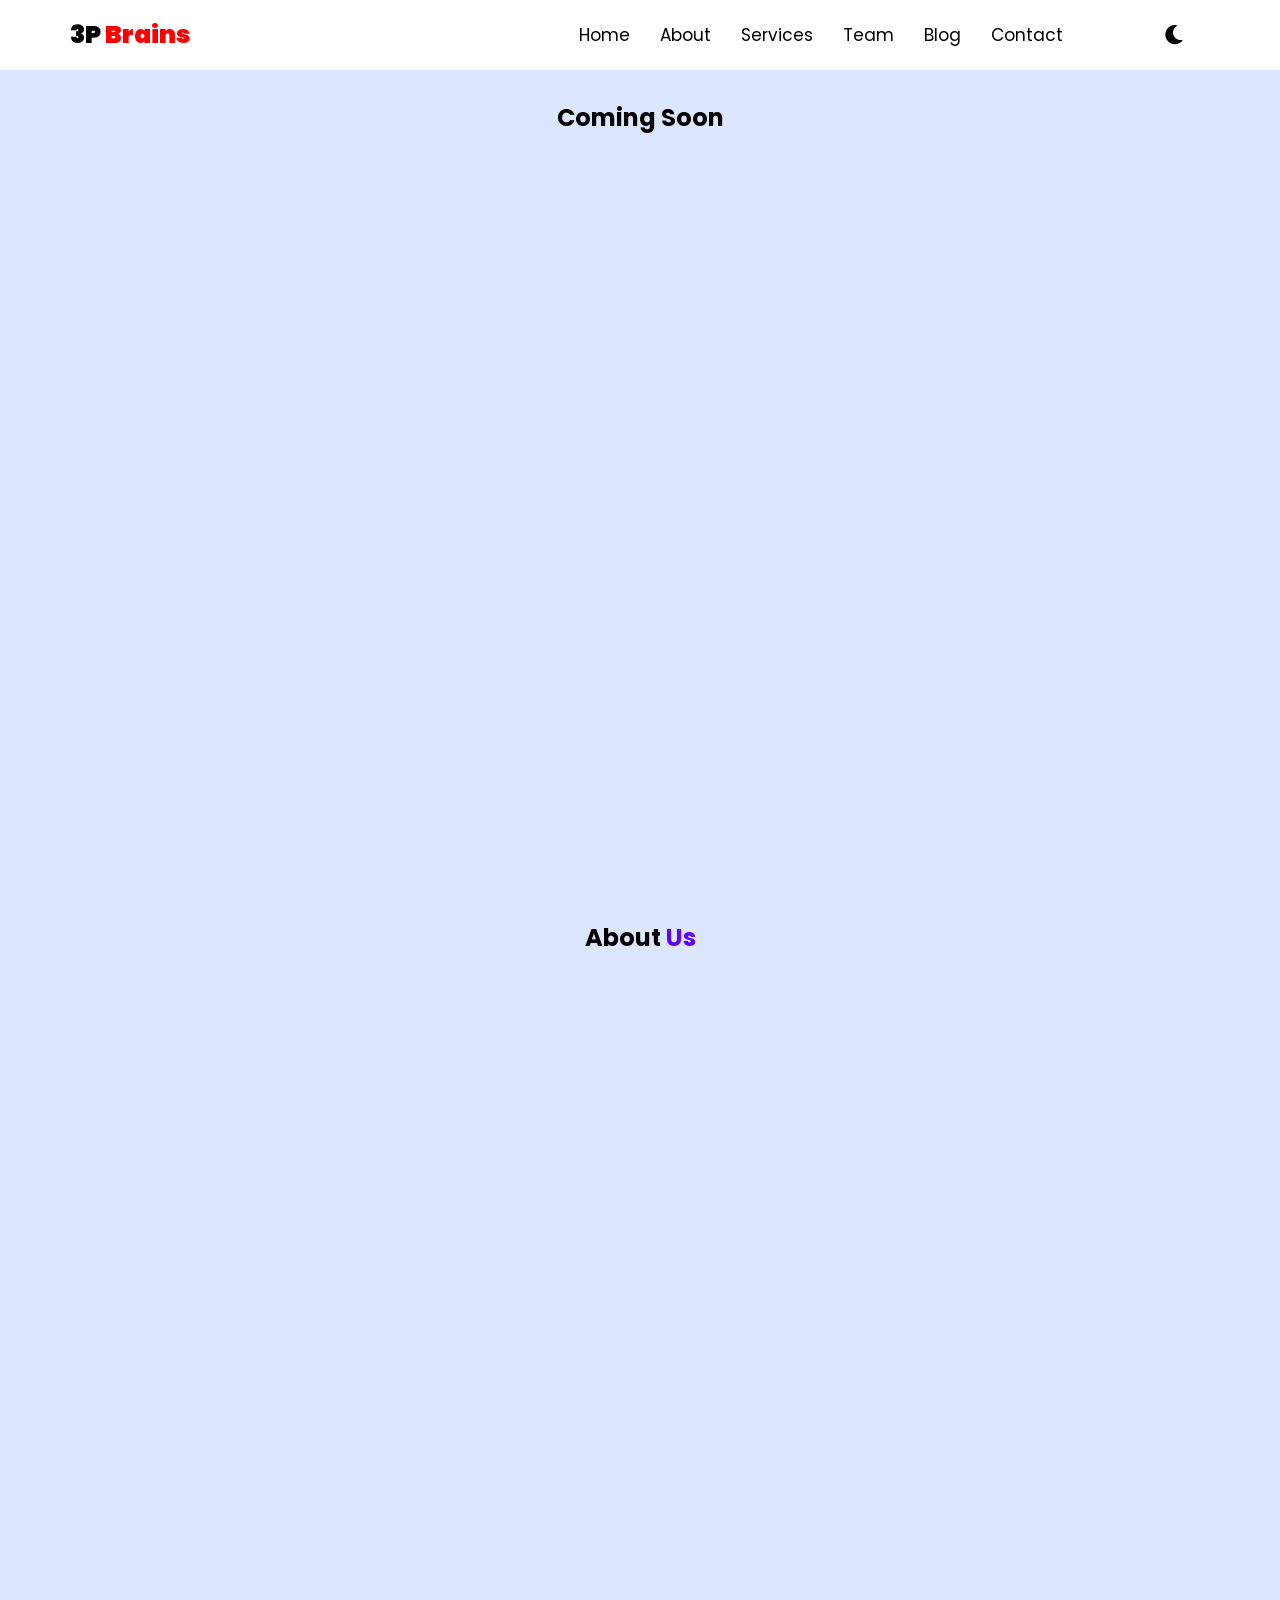
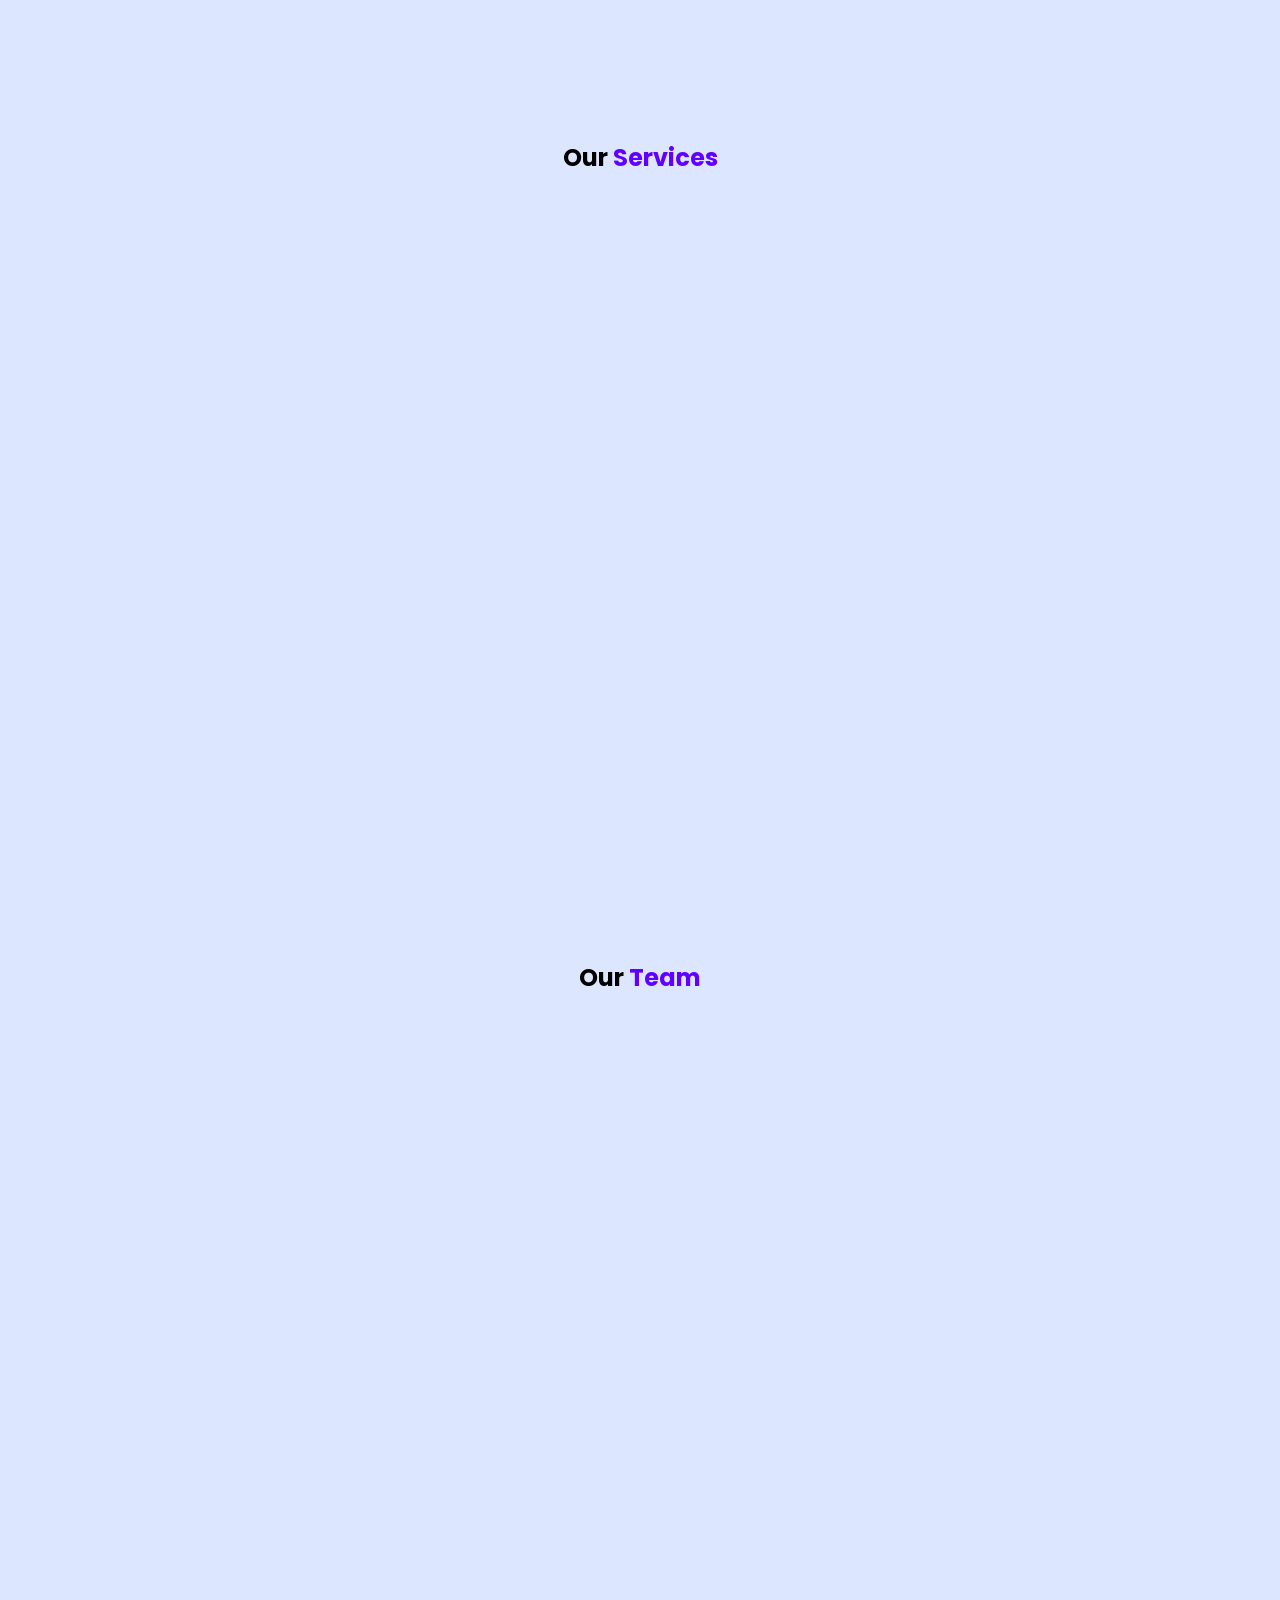
==== index.html @ d8439f2c "some changes" ====
<!DOCTYPE html>
<html lang="en">

<head>
    <meta charset="UTF-8">
    <meta http-equiv="X-UA-Compatible" content="IE=edge">
    <meta name="viewport" content="width=device-width, initial-scale=1.0">
    <link rel="stylesheet" href="css/style.css">
    <link rel="stylesheet" href="https://cdnjs.cloudflare.com/ajax/libs/font-awesome/6.0.0/css/all.min.css"
        integrity="sha512-9usAa10IRO0HhonpyAIVpjrylPvoDwiPUiKdWk5t3PyolY1cOd4DSE0Ga+ri4AuTroPR5aQvXU9xC6qOPnzFeg=="
        crossorigin="anonymous" referrerpolicy="no-referrer" />
    <link href='https://unpkg.com/boxicons@2.1.1/css/boxicons.min.css' rel='stylesheet'>


    <title>3P Brains | Healthcare Plateform</title>
</head>

<body>
    <nav>
        <div class="nav-bar">

            <i class='bx bx-menu sidebarOpen'></i>
            <a href="" class="logo navLogo">3P <span>Brains</span></a>
            <!-- <span class="logo navLogo"><a href="#">3P Brains</a></span> -->

            <div class="menu">
                <div class="logo-toggle">
                    <span class="logo"><a href="#">3P Brains</a></span>
                    <i class='bx bx-x siderbarClose'></i>
                </div>

                <ul class="nav-links">
                    <li><a href="#">Home</a></li>
                    <li><a href="#about">About</a></li>
                    <li><a href="#Services">Services</a></li>
                    <li><a href="#team">Team</a></li>
                    <li><a href="#">Blog</a></li>
                    <li><a href="#">Contact</a></li>
                </ul>
            </div>

            <div class="darkLight">
                <div class="dark-light">
                    <i class="fa-solid fa-moon"></i>
                    <i class="fa-solid fa-sun"></i>

                </div>

            </div>
        </div>
        </div>
    </nav>

    <div class="home">
        <section class="container">
            <h1>Coming Soon</h1>
    
        </section>
    </div>


    <div class="home" id="about">
        <section class="container">
            <h1>About <span>Us</span></h1>    
        </section>
    </div>

    <div class="home" id="Services">
        <section class="container">
            <h1>Our <span>Services</span></h1>
    
        </section>
    </div>

    <div class="home" id="team">
        <section class="container">
            <h1>Our <span>Team</span></h1>
    
        </section>
    </div>


    <script src="js/web.js"></script>

</body>

</html>
---- css/style.css ----
/* ===== Google Font Import - Poppins ===== */
@import url("https://fonts.googleapis.com/css2?family=Poppins:wght@300;400;500;600&display=swap");

* {
  margin: 0;
  padding: 0;
  box-sizing: border-box;
  font-family: "Poppins", sans-serif;
  transition: all 0.4s ease-in;
  scroll-behavior: smooth;
}

:root {
  --body-color: #dde6ff;
  --nav-color: #fff;
  --text-color: rgb(0, 0, 0);
  --hover-color: rgb(0, 4, 255);
  --span-color:rgb(98, 0, 255);

}

/* body {
  height: 100vh;
  background-color: var(--body-color);
} */

body.dark {
  --body-color: #18191a;
  --nav-color: #242526;
  --text-color: #fff;
  --hover-color: rgb(0, 255, 55);
  --span-color:rgb(0, 204, 255);
}

nav{
  position: fixed;
  top: 0;
  left: 0;
  height: 70px;
  width: 100%;
  background-color: var(--nav-color);
  z-index: 100;
}




/* ******************************************************************* */


nav .nav-bar{
  position: relative;
  height: 100%;
  max-width: 1200px;
  width: 100%;
  background-color: var(--nav-color);
  margin: 0 auto;
  padding: 0 30px;
  display: flex;
  align-items: center;
  justify-content: space-between;
}

nav .nav-bar .sidebarOpen{
  color: var(--text-color);
  font-size: 25px;
  padding: 5px;
  cursor: pointer;
  display: none;
}

nav .nav-bar a span{
  color: rgb(255, 0, 0);
}

nav .nav-bar a{
  font-size: 25px;
  font-weight: 900;
  color: var(--text-color);
  text-decoration: none;
}

.menu .logo-toggle{
  display: none;
}
.nav-bar i{
  margin-left: -20px;
}


.nav-bar .nav-links{
  display: flex;
  align-items: center;
  padding-left: 290px;
  
}

.nav-bar .nav-links li{
  margin: 0 5px;
  list-style: none;
  
}

.nav-links li a{
  position: relative;
  font-size: 17px;
  font-weight: 400;
  color: var(--text-color);
  text-decoration: none;
  /* padding: 10px; */
  margin: 10px;
}

.nav-links li a:hover {
  color: var(--hover-color);
  border-bottom: 2px solid var(--hover-color);
  padding-bottom: 3px ; 
  animation:  1s ease-in;

  
}
.nav-bar .logo a:hover{
  color: var(--hover-color);

}
.nav-bar .darkLight {
  display: flex;
  align-items: center;
}

.dark-light {
  height: 40px;
  width: 40px;
  display: flex;
  align-items: center;
  justify-content: center;
  margin: 0 5px;
  
}

.dark-light i {
  position: absolute;
  color: var(--text-color);
  font-size: 22px;
  cursor: pointer;
  transition: all 0.3s ease;
}

.dark-light i.fa-sun {
  opacity: 0;
  pointer-events: none;
}

.dark-light.active i.fa-sun {
  opacity: 1;
  pointer-events: auto;
}

.dark-light.active i.fa-moon {
  opacity: 0;
  pointer-events: none;
}

/* body starts */
.home{
  background-color: var(--body-color);
  padding-top: 100px;
}

.container{
  max-width: 1140px;
  width: 90%;
  margin: 0 auto;
  height: 80vh;
  color: var(--text-color);
  text-align: center;
}

.container span{
  color: var(--span-color);
}




















/******************************************* media queries *************************************/


@media (max-width: 1030px) {
  nav .nav-bar .sidebarOpen {
    display: block;
  }

  
.container1{
  width: 90%;
}

.menu .nav-links{
    margin-left: -30px;
}



  .menu {
    position: fixed;
    height: 100%;
    width: 280px;
    left: -110%;
    top: 0;
    padding: 20px;
    background-color: var(--nav-color);
    z-index: 100;
    transition: all 0.4s ease;
    color: var(--text-color);
  }

  nav.active .menu {
    left: -0%;
  }

  nav.active .nav-bar .navLogo a {
    opacity: 0;
    transition: all 0.3s ease;
  }

  .menu .logo-toggle {
    display: block;
    width: 100%;
    display: flex;
    align-items: center;
    justify-content: space-between;
  }

  .logo-toggle .siderbarClose {
    color: var(--search-textr);
    font-size: 24px;
    cursor: pointer;
   
  }

  .nav-bar .nav-links {
    flex-direction: column;
    padding-top: 30px;
  }

  .nav-links li a {
    display: block;
    margin-top: 20px;
  }

  .nav-bar .nav-links{
   
    padding-left: 0px;
    
  }
  .dark-light{
    margin-right: -30px;
  }
  
}
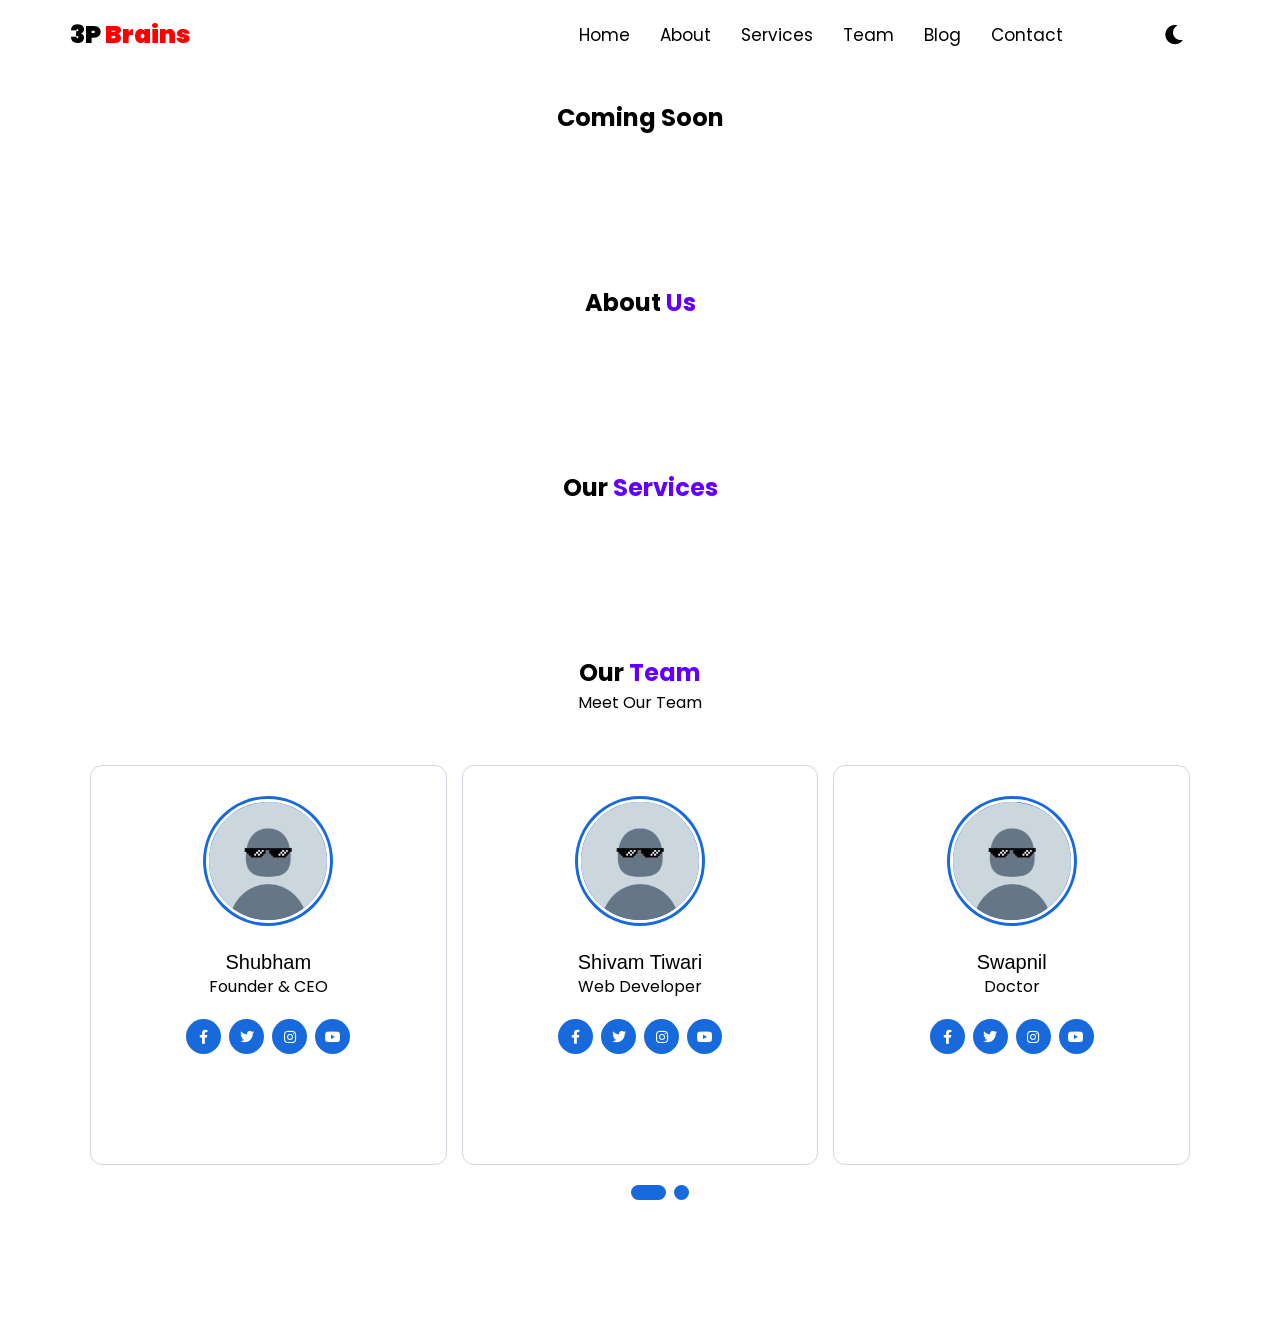
==== commit 4471138e: "adding team section adding team section" ====
--- a/index.html
+++ b/index.html
@@ -54,28 +54,145 @@
     <div class="home">
         <section class="container">
             <h1>Coming Soon</h1>
-    
+
         </section>
     </div>
 
 
     <div class="home" id="about">
         <section class="container">
-            <h1>About <span>Us</span></h1>    
+            <h1>About <span>Us</span></h1>
         </section>
     </div>
 
     <div class="home" id="Services">
         <section class="container">
             <h1>Our <span>Services</span></h1>
-    
+
         </section>
     </div>
 
     <div class="home" id="team">
         <section class="container">
             <h1>Our <span>Team</span></h1>
-    
+            <p>Meet Our Team</p>
+            <div class="container">
+                <input type="radio" name="dot" id="one">
+                <input type="radio" name="dot" id="two">
+                <div class="main-card">
+                    <div class="cards">
+                        <div class="card">
+                            <div class="content">
+                                <div class="img">
+                                    <img src="images/dp.jpg" alt="">
+                                </div>
+                                <div class="details">
+                                    <div class="name">Shubham</div>
+                                    <div class="job">Founder & CEO</div>
+                                </div>
+                                <div class="media-icons">
+                                    <a href="#"><i class="fab fa-facebook-f"></i></a>
+                                    <a href="#"><i class="fab fa-twitter"></i></a>
+                                    <a href="#"><i class="fab fa-instagram"></i></a>
+                                    <a href="#"><i class="fab fa-youtube"></i></a>
+                                </div>
+                            </div>
+                        </div>
+                        <div class="card">
+                            <div class="content">
+                                <div class="img">
+                                    <img src="images/dp.jpg" alt="">
+                                </div>
+                                <div class="details">
+                                    <div class="name">Shivam Tiwari</div>
+                                    <div class="job">Web Developer</div>
+                                </div>
+                                <div class="media-icons">
+                                    <a href="#"><i class="fab fa-facebook-f"></i></a>
+                                    <a href="#"><i class="fab fa-twitter"></i></a>
+                                    <a href="#"><i class="fab fa-instagram"></i></a>
+                                    <a href="#"><i class="fab fa-youtube"></i></a>
+                                </div>
+                            </div>
+                        </div>
+                        <div class="card">
+                            <div class="content">
+                                <div class="img">
+                                    <img src="images/dp.jpg" alt="">
+                                </div>
+                                <div class="details">
+                                    <div class="name">Swapnil</div>
+                                    <div class="job">Doctor</div>
+                                </div>
+                                <div class="media-icons">
+                                    <a href="#"><i class="fab fa-facebook-f"></i></a>
+                                    <a href="#"><i class="fab fa-twitter"></i></a>
+                                    <a href="#"><i class="fab fa-instagram"></i></a>
+                                    <a href="#"><i class="fab fa-youtube"></i></a>
+                                </div>
+                            </div>
+                        </div>
+                    </div>
+                    <div class="cards">
+                        <div class="card">
+                            <div class="content">
+                                <div class="img">
+                                    <img src="images/dp.jpg" alt="">
+                                </div>
+                                <div class="details">
+                                    <div class="name">4</div>
+                                    <div class="job">Your job</div>
+                                </div>
+                                <div class="media-icons">
+                                    <a href="#"><i class="fab fa-facebook-f"></i></a>
+                                    <a href="#"><i class="fab fa-twitter"></i></a>
+                                    <a href="#"><i class="fab fa-instagram"></i></a>
+                                    <a href="#"><i class="fab fa-youtube"></i></a>
+                                </div>
+                            </div>
+                        </div>
+                        <div class="card">
+                            <div class="content">
+                                <div class="img">
+                                    <img src="images/dp.jpg" alt="">
+                                </div>
+                                <div class="details">
+                                    <div class="name"> 5</div>
+                                    <div class="job">Your job</div>
+                                </div>
+                                <div class="media-icons">
+                                    <a href="#"><i class="fab fa-facebook-f"></i></a>
+                                    <a href="#"><i class="fab fa-twitter"></i></a>
+                                    <a href="#"><i class="fab fa-instagram"></i></a>
+                                    <a href="#"><i class="fab fa-youtube"></i></a>
+                                </div>
+                            </div>
+                        </div>
+                        <div class="card">
+                            <div class="content">
+                                <div class="img">
+                                    <img src="images/dp.jpg" alt="">
+                                </div>
+                                <div class="details">
+                                    <div class="name">6</div>
+                                    <div class="job">Your job</div>
+                                </div>
+                                <div class="media-icons">
+                                    <a href="#"><i class="fab fa-facebook-f"></i></a>
+                                    <a href="#"><i class="fab fa-twitter"></i></a>
+                                    <a href="#"><i class="fab fa-instagram"></i></a>
+                                    <a href="#"><i class="fab fa-youtube"></i></a>
+                                </div>
+                            </div>
+                        </div>
+                    </div>
+                </div>
+                <div class="button">
+                    <label for="one" class=" active one"></label>
+                    <label for="two" class="two"></label>
+                </div>
+            </div>
+
         </section>
     </div>
 
--- a/css/style.css
+++ b/css/style.css
@@ -6,7 +6,7 @@
   padding: 0;
   box-sizing: border-box;
   font-family: "Poppins", sans-serif;
-  transition: all 0.4s ease-in;
+  /* transition: all 0.1s ease-in; */
   scroll-behavior: smooth;
 }
 
@@ -14,8 +14,11 @@
   --body-color: #dde6ff;
   --nav-color: #fff;
   --text-color: rgb(0, 0, 0);
-  --hover-color: rgb(0, 4, 255);
+  --hover-color: rgb(24,106,220);
   --span-color:rgb(98, 0, 255);
+  --border-coloe:#D4D4E1;
+  --icon-bg:rgb(75, 75, 218);
+  --icon-color:#fff;
 
 }
 
@@ -30,6 +33,9 @@
   --text-color: #fff;
   --hover-color: rgb(0, 255, 55);
   --span-color:rgb(0, 204, 255);
+  --border-coloe:#fff;
+  --icon-color:rgb(0, 0, 0);
+
 }
 
 nav{
@@ -70,7 +76,7 @@
 }
 
 nav .nav-bar a span{
-  color: rgb(255, 0, 0);
+  color: red;
 }
 
 nav .nav-bar a{
@@ -115,7 +121,7 @@
   color: var(--hover-color);
   border-bottom: 2px solid var(--hover-color);
   padding-bottom: 3px ; 
-  animation:  1s ease-in;
+  /* animation:  1s ease-in; */
 
   
 }
@@ -163,23 +169,186 @@
 
 /* body starts */
 .home{
-  background-color: var(--body-color);
-  padding-top: 100px;
+  background-color: var(--nav-color);
+  padding-top: 50px;
 }
 
 .container{
   max-width: 1140px;
   width: 90%;
   margin: 0 auto;
-  height: 80vh;
+  height: auto;
   color: var(--text-color);
   text-align: center;
+  max-width: 1140px;
+  width: 100%;
+  overflow: hidden;
+  padding: 50px 0;
 }
 
 .container span{
   color: var(--span-color);
-}
-
+  margin-bottom: 30px;
+}
+
+/* ****************************************************************** */
+
+
+
+
+
+
+
+
+
+
+
+
+/* .container{
+  max-width: 1140px;
+  width: 100%;
+  overflow: hidden;
+  padding: 50px 0;
+} */
+.container .main-card{
+  display: flex;
+  justify-content: space-evenly;
+  width: 200%;
+  transition: 1s;
+}
+#two:checked ~ .main-card{
+  margin-left: -100%;
+}
+.container .main-card .cards{
+  width: calc(100% / 2 - 10px);
+  display: flex;
+  flex-wrap: wrap;
+  margin: 0 20px;
+  justify-content: space-between;
+}
+.main-card .cards .card{
+  width: calc(100% / 3 - 10px);
+  background: var(--nav-color);
+  border-radius: 12px;
+  padding: 30px;
+  border:1px solid var(--border-coloe);
+  /* box-shadow: 0 5px 10px rgba(0, 0, 0, 0.25); */
+  transition: all 0.4s ease;
+}
+.main-card .cards .card:hover{
+  /* transform: translateY(-15px); */
+    box-shadow: 0 5px 10px rgba(0, 0, 0, 0.1);
+    border: none;
+    /* background-color: var(--hover-color);
+    color: var(--nav-color); */
+
+
+}
+.cards .card .content{
+  width: 100%;
+  display: flex;
+  flex-direction: column;
+  justify-content: center;
+  align-items: center;
+  text-align: center;
+}
+.card{
+  height: 400px;
+  width: 200px;
+}
+
+
+.cards .card .content .img{
+  height: 130px;
+  width: 130px;
+  border-radius: 50%;
+  padding: 3px;
+  background: var(--hover-color);
+  margin-bottom: 25px;
+}
+.card .content .img img{
+  height: 100%;
+  width: 100%;
+  border: 3px solid #ffff;
+  border-radius: 50%;
+  object-fit: cover;
+}
+.card .content .name{
+  font-size: 20px;
+  font-weight: 500;
+}
+.card .content .job{
+  font-size: 16px;
+  color: var(--text-color);
+}
+.card .content .media-icons{
+  margin-top: 20px;
+  display: flex;
+
+}
+.media-icons a{
+  text-align: center;
+  line-height: 33px;
+  height: 35px;
+  width: 35px;
+  margin: 0 4px;
+  font-size: 14px;
+  color: var(--icon-color);
+  border-radius: 50%;
+  border: 2px solid transparent;
+  background: var(--hover-color);
+  transition: all 0.3s ease;
+}
+.media-icons a:hover{
+  color: #FF676D;
+  background-color: #fff;
+  border-color: #FF676D;
+}
+ .container .button{
+  width: 100%;
+  display: flex;
+  justify-content: center;
+  margin: 20px;
+}
+.button label{
+  height: 15px;
+  width: 15px;
+  border-radius: 20px;
+  background: var(--hover-color);
+  margin: 0 4px;
+  cursor: pointer;
+  transition: all 0.5s ease;
+}
+.button label.active{
+  width: 35px;
+}
+#one:checked ~ .button .one{
+  width: 35px;
+}
+#one:checked ~ .button .two{
+  width: 15px;
+}
+#two:checked ~ .button .one{
+  width: 15px;
+}
+#two:checked ~ .button .two{
+  width: 35px;
+}
+input[type="radio"]{
+  display: none;
+}
+@media (max-width: 768px) {
+  .main-card .cards .card{
+    margin: 20px 0 10px 0;
+    width: calc(100% / 2 - 10px);
+  }
+}
+@media (max-width: 600px) {
+  .main-card .cards .card{
+    /* margin: 20px 0 10px 0; */
+    width: 100%;
+  }
+}
 
 
 
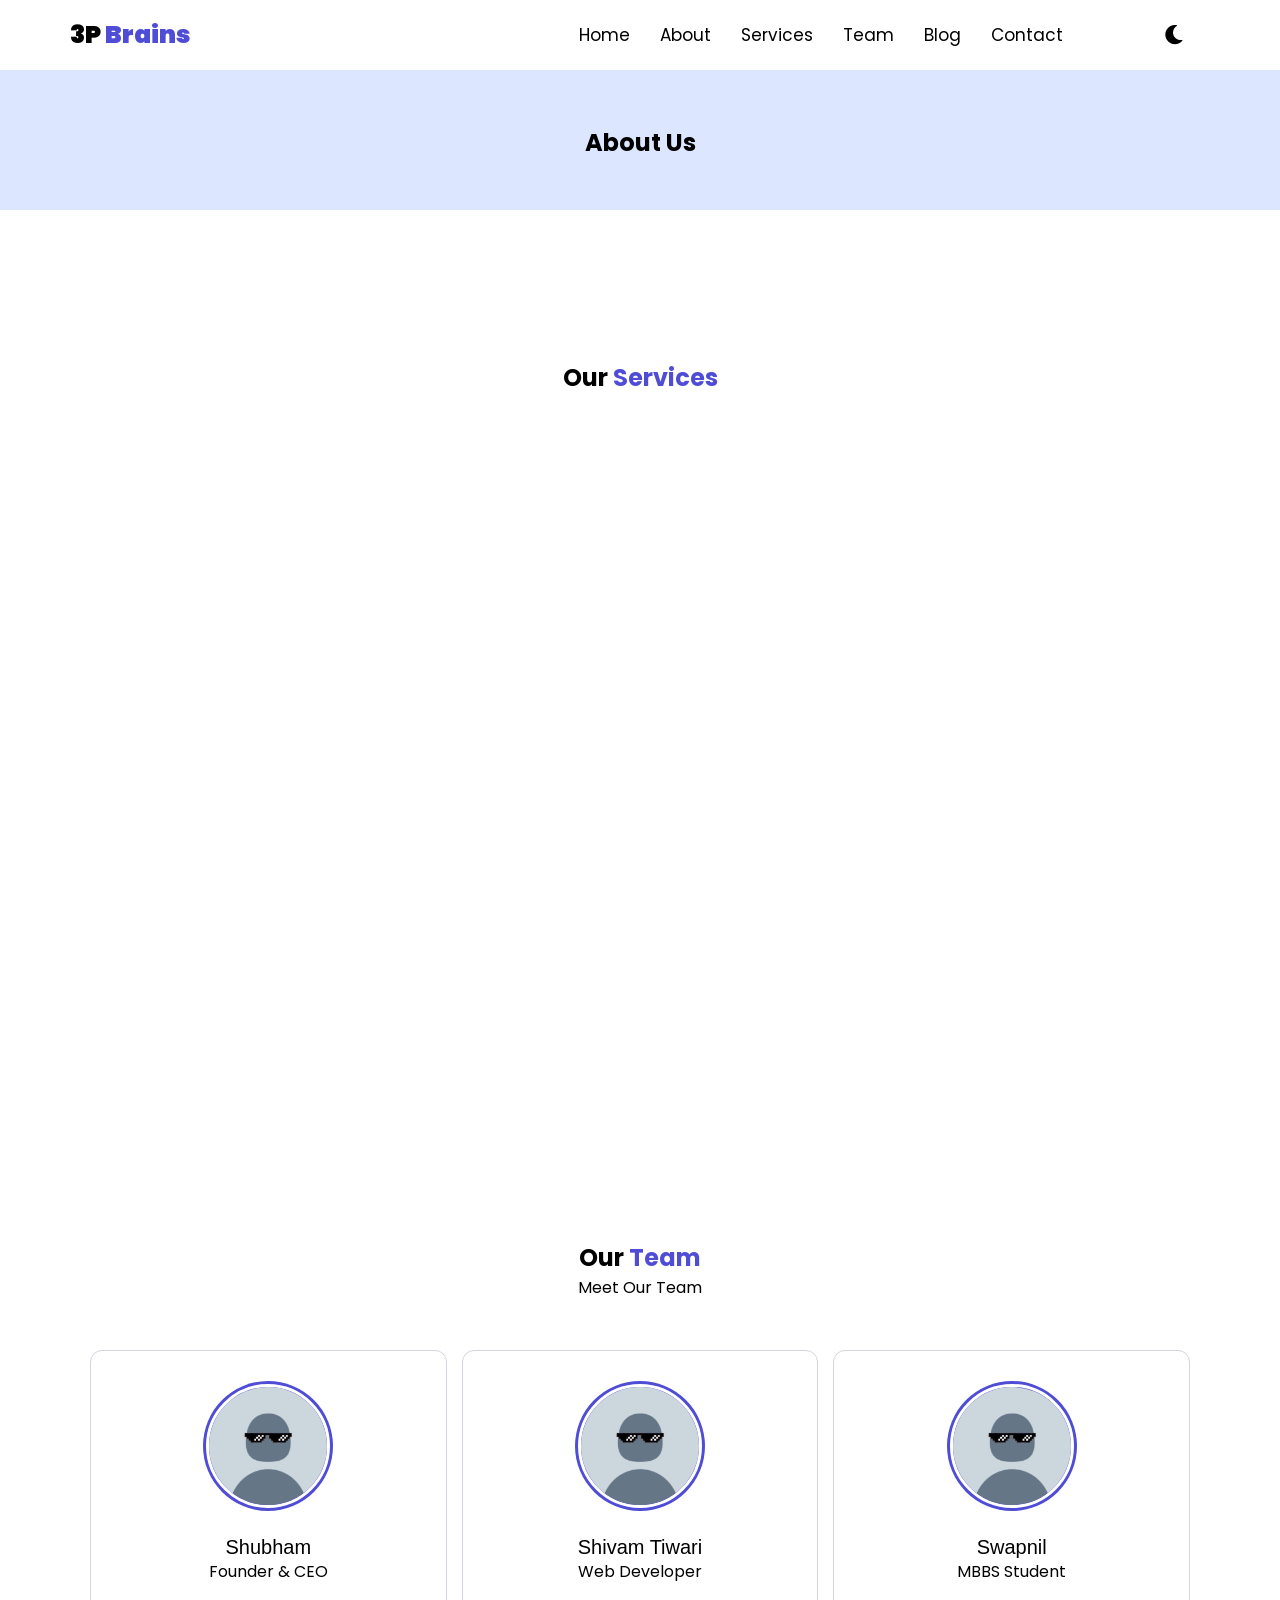
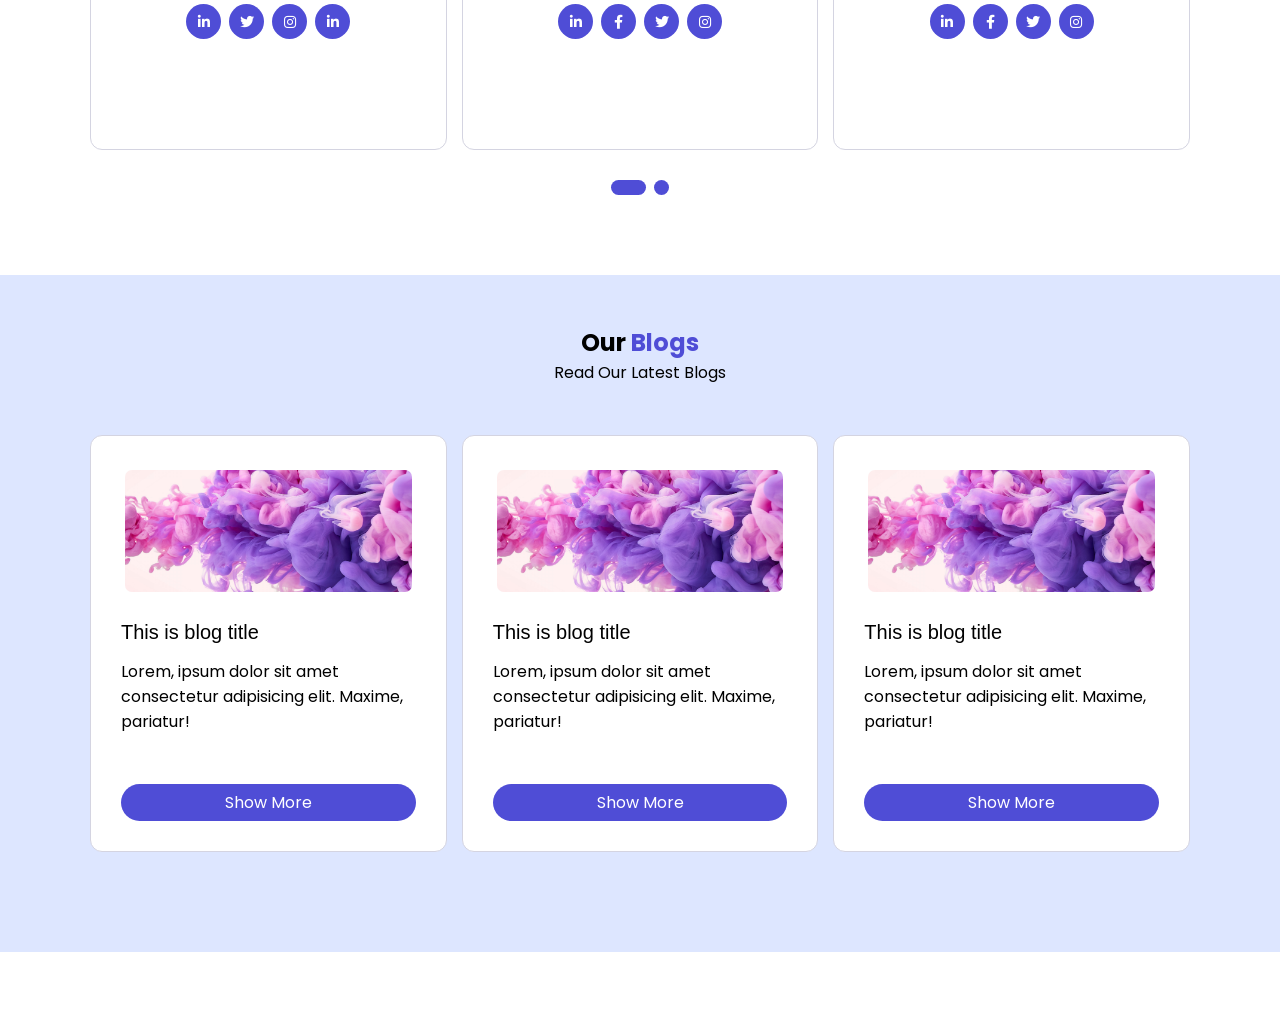
==== commit 52a34be7: "blog section updated blog section updated" ====
--- a/index.html
+++ b/index.html
@@ -34,7 +34,7 @@
                     <li><a href="#about">About</a></li>
                     <li><a href="#Services">Services</a></li>
                     <li><a href="#team">Team</a></li>
-                    <li><a href="#">Blog</a></li>
+                    <li><a href="#blog">Blog</a></li>
                     <li><a href="#">Contact</a></li>
                 </ul>
             </div>
@@ -65,15 +65,17 @@
         </section>
     </div>
 
-    <div class="home" id="Services">
-        <section class="container">
+    <div class="services" id="Services">
+        <section class="container1">
             <h1>Our <span>Services</span></h1>
 
         </section>
     </div>
 
-    <div class="home" id="team">
-        <section class="container">
+    <!-- ========================================================= -->
+
+    <div class="team" id="team">
+        <section class="container1">
             <h1>Our <span>Team</span></h1>
             <p>Meet Our Team</p>
             <div class="container">
@@ -91,11 +93,12 @@
                                     <div class="job">Founder & CEO</div>
                                 </div>
                                 <div class="media-icons">
-                                    <a href="#"><i class="fab fa-facebook-f"></i></a>
-                                    <a href="#"><i class="fab fa-twitter"></i></a>
-                                    <a href="#"><i class="fab fa-instagram"></i></a>
-                                    <a href="#"><i class="fab fa-youtube"></i></a>
-                                </div>
+                                    
+                                    <a href=""><i class="fab fa-linkedin-in"></i></a>
+                                    <a href="#"><i class="fab fa-twitter"></i></a>
+                                    <a href="#"><i class="fab fa-instagram"></i></a>
+                                    <a href=""><i class="fab fa-linkedin-in"></i></a>
+                             </div>
                             </div>
                         </div>
                         <div class="card">
@@ -108,10 +111,11 @@
                                     <div class="job">Web Developer</div>
                                 </div>
                                 <div class="media-icons">
-                                    <a href="#"><i class="fab fa-facebook-f"></i></a>
-                                    <a href="#"><i class="fab fa-twitter"></i></a>
-                                    <a href="#"><i class="fab fa-instagram"></i></a>
-                                    <a href="#"><i class="fab fa-youtube"></i></a>
+                                    <a href=""><i class="fab fa-linkedin-in"></i></a>
+                                    <a href="#"><i class="fab fa-facebook-f"></i></a>
+                                    <a href="#"><i class="fab fa-twitter"></i></a>
+                                    <a href="#"><i class="fab fa-instagram"></i></a>
+                                    
                                 </div>
                             </div>
                         </div>
@@ -122,13 +126,15 @@
                                 </div>
                                 <div class="details">
                                     <div class="name">Swapnil</div>
-                                    <div class="job">Doctor</div>
-                                </div>
-                                <div class="media-icons">
-                                    <a href="#"><i class="fab fa-facebook-f"></i></a>
-                                    <a href="#"><i class="fab fa-twitter"></i></a>
-                                    <a href="#"><i class="fab fa-instagram"></i></a>
-                                    <a href="#"><i class="fab fa-youtube"></i></a>
+                                    <div class="job">MBBS Student</div>
+                                </div>
+                                <div class="media-icons">
+                                    <a href=""><i class="fab fa-linkedin-in"></i></a>
+                                    <a href="#"><i class="fab fa-facebook-f"></i></a>
+                                    <a href="#"><i class="fab fa-twitter"></i></a>
+                                    <a href="#"><i class="fab fa-instagram"></i></a>
+                                    
+                                    
                                 </div>
                             </div>
                         </div>
@@ -144,10 +150,11 @@
                                     <div class="job">Your job</div>
                                 </div>
                                 <div class="media-icons">
-                                    <a href="#"><i class="fab fa-facebook-f"></i></a>
-                                    <a href="#"><i class="fab fa-twitter"></i></a>
-                                    <a href="#"><i class="fab fa-instagram"></i></a>
-                                    <a href="#"><i class="fab fa-youtube"></i></a>
+                                    <a href=""><i class="fab fa-linkedin-in"></i></a>
+                                    <a href="#"><i class="fab fa-facebook-f"></i></a>
+                                    <a href="#"><i class="fab fa-twitter"></i></a>
+                                    <a href="#"><i class="fab fa-instagram"></i></a>
+                                    
                                 </div>
                             </div>
                         </div>
@@ -161,10 +168,11 @@
                                     <div class="job">Your job</div>
                                 </div>
                                 <div class="media-icons">
-                                    <a href="#"><i class="fab fa-facebook-f"></i></a>
-                                    <a href="#"><i class="fab fa-twitter"></i></a>
-                                    <a href="#"><i class="fab fa-instagram"></i></a>
-                                    <a href="#"><i class="fab fa-youtube"></i></a>
+                                    <a href=""><i class="fab fa-linkedin-in"></i></a>
+                                    <a href="#"><i class="fab fa-facebook-f"></i></a>
+                                    <a href="#"><i class="fab fa-twitter"></i></a>
+                                    <a href="#"><i class="fab fa-instagram"></i></a>
+                                    
                                 </div>
                             </div>
                         </div>
@@ -178,10 +186,11 @@
                                     <div class="job">Your job</div>
                                 </div>
                                 <div class="media-icons">
-                                    <a href="#"><i class="fab fa-facebook-f"></i></a>
-                                    <a href="#"><i class="fab fa-twitter"></i></a>
-                                    <a href="#"><i class="fab fa-instagram"></i></a>
-                                    <a href="#"><i class="fab fa-youtube"></i></a>
+                                    <a href=""><i class="fab fa-linkedin-in"></i></a>
+                                    <a href="#"><i class="fab fa-facebook-f"></i></a>
+                                    <a href="#"><i class="fab fa-twitter"></i></a>
+                                    <a href="#"><i class="fab fa-instagram"></i></a>
+
                                 </div>
                             </div>
                         </div>
@@ -196,6 +205,65 @@
         </section>
     </div>
 
+    <!-- ================================================= -->
+
+
+    <div class="blog" id="blog">
+        <section class="container1 container">
+            <h1>Our <span>Blogs</span></h1>
+            <p>Read Our Latest Blogs</p>
+            <div class="container">
+                <div class="main-card1">
+                    <div class="cards">
+                        <div class="card1">
+                            <div class="content">
+                                <div class="img">
+                                    <img src="blog.jpg" alt="">
+                                </div>
+                                <div class="details">
+                                    <div class="title">This is blog title</div>
+                                    <div class="job">Lorem, ipsum dolor sit amet consectetur adipisicing elit. Maxime,
+                                        pariatur!</div>
+                                </div>
+                                <a href="">Show More</a>
+                            </div>
+                        </div>
+                        <div class="card1">
+                            <div class="content">
+                                <div class="img">
+                                    <img src="blog.jpg" alt="">
+                                </div>
+                                <div class="details">
+                                    <div class="title">This is blog title</div>
+                                    <div class="job">Lorem, ipsum dolor sit amet consectetur adipisicing elit. Maxime,
+                                        pariatur!</div>
+                                </div>
+                                <a href="">Show More</a>
+                            </div>
+                        </div>
+                        <div class="card1">
+                            <div class="content">
+                                <div class="img">
+                                    <img src="blog.jpg" alt="">
+                                </div>
+                                <div class="details">
+                                    <div class="title">This is blog title</div>
+                                    <div class="job">Lorem, ipsum dolor sit amet consectetur adipisicing elit. Maxime,
+                                        pariatur!</div>
+                                </div>
+                                <a href="">Show More</a>
+                            </div>
+                        </div>
+                    </div>
+                </div>
+            </div>
+    </div>
+    </div>
+    </section>
+    </div>
+
+    
+
 
     <script src="js/web.js"></script>
 
--- a/css/style.css
+++ b/css/style.css
@@ -14,11 +14,14 @@
   --body-color: #dde6ff;
   --nav-color: #fff;
   --text-color: rgb(0, 0, 0);
-  --hover-color: rgb(24,106,220);
+  --hover-color:rgb(79, 77, 214);
+  /* --hover-color: rgb(24,106,220); */
   --span-color:rgb(98, 0, 255);
   --border-coloe:#D4D4E1;
   --icon-bg:rgb(75, 75, 218);
   --icon-color:#fff;
+  --body-light:#fff;
+  --static-color: rgb(79, 77, 214);
 
 }
 
@@ -32,9 +35,11 @@
   --nav-color: #242526;
   --text-color: #fff;
   --hover-color: rgb(0, 255, 55);
-  --span-color:rgb(0, 204, 255);
+  --static-color:rgb(0, 255, 55);
   --border-coloe:#fff;
   --icon-color:rgb(0, 0, 0);
+  --body-light:rgb(0, 0, 0);
+
 
 }
 
@@ -76,7 +81,7 @@
 }
 
 nav .nav-bar a span{
-  color: red;
+  color: var(--static-color);
 }
 
 nav .nav-bar a{
@@ -121,7 +126,7 @@
   color: var(--hover-color);
   border-bottom: 2px solid var(--hover-color);
   padding-bottom: 3px ; 
-  /* animation:  1s ease-in; */
+  animation:  1s ease-in;
 
   
 }
@@ -167,27 +172,44 @@
   pointer-events: none;
 }
 
-/* body starts */
+/* ================================body starts========================================== */
 .home{
-  background-color: var(--nav-color);
+  background-color: var(--body-color);
   padding-top: 50px;
-}
-
-.container{
+  margin-top: -80px; 
+}
+.services{
+  height: 100vh;
+  margin-top: 40px;
+  padding-top: 60px;
+}
+.blog{
+  background-color: var(--body-color);
+}
+
+.team{
+  background-color: var(--body-light);
+  padding-top: 40px;
+}
+
+
+.container,
+.container1{
   max-width: 1140px;
+  /* background-color: var(--body-color); */
   width: 90%;
-  margin: 0 auto;
+  margin:   auto;
   height: auto;
   color: var(--text-color);
   text-align: center;
   max-width: 1140px;
   width: 100%;
   overflow: hidden;
-  padding: 50px 0;
-}
-
-.container span{
-  color: var(--span-color);
+  padding: 50px 0 0 0;
+}
+
+.container1 span{
+  color: var(--hover-color);
   margin-bottom: 30px;
 }
 
@@ -198,18 +220,12 @@
 
 
 
-
-
-
-
-
-
-/* .container{
+.container{
   max-width: 1140px;
   width: 100%;
   overflow: hidden;
   padding: 50px 0;
-} */
+}
 .container .main-card{
   display: flex;
   justify-content: space-evenly;
@@ -228,7 +244,7 @@
 }
 .main-card .cards .card{
   width: calc(100% / 3 - 10px);
-  background: var(--nav-color);
+  background: var(--body-light);
   border-radius: 12px;
   padding: 30px;
   border:1px solid var(--border-coloe);
@@ -236,7 +252,7 @@
   transition: all 0.4s ease;
 }
 .main-card .cards .card:hover{
-  /* transform: translateY(-15px); */
+  transform: translateY(-15px);
     box-shadow: 0 5px 10px rgba(0, 0, 0, 0.1);
     border: none;
     /* background-color: var(--hover-color);
@@ -308,7 +324,7 @@
   width: 100%;
   display: flex;
   justify-content: center;
-  margin: 20px;
+  margin: 30px auto;
 }
 .button label{
   height: 15px;
@@ -337,25 +353,80 @@
 input[type="radio"]{
   display: none;
 }
-@media (max-width: 768px) {
-  .main-card .cards .card{
-    margin: 20px 0 10px 0;
-    width: calc(100% / 2 - 10px);
-  }
-}
-@media (max-width: 600px) {
-  .main-card .cards .card{
-    /* margin: 20px 0 10px 0; */
-    width: 100%;
-  }
-}
-
-
-
-
-
-
-
+
+/* ===================blog========================== */
+
+
+.container1 .main-card1{
+  display: flex;
+  justify-content: space-between;
+  width: 100%;
+  transition: 1s;
+}
+
+#two:checked ~ .main-card1{
+  margin-left: -100%;
+}
+
+.container .main-card1 .cards{
+  width: calc(100% / 1 - 10px);
+  display: flex;
+  flex-wrap: wrap;
+  margin: 0 20px;
+  justify-content: space-between;
+}
+
+.main-card1 .cards .card1{
+  width: calc(100% / 3 - 10px);
+  background: var(--body-light);
+  border-radius: 12px;
+  padding: 30px;
+  border:1px solid var(--border-coloe);
+  
+  transition: all 0.4s ease;
+}
+
+
+.cards .card1 .content .img{
+  height: 130px;
+  width: 100%;
+  border-radius: 10px;
+  border: 1px solid transparent;
+  margin-bottom: 25px;
+}
+.card1 .content .img img{
+  height: 100%;
+  width: 100%;
+  border: 3px solid transparent;
+  border-radius: 10px;
+  object-fit: cover;
+}
+
+.cards .card1 .content{
+  width: 100%;
+  display: flex;
+  flex-direction: column;
+  justify-content: left;
+  align-items: left;
+  text-align: left;
+}
+.card1 .content .title{
+  font-size: 20px;
+  font-weight: 500;
+  margin-bottom: 15px;
+}
+.cards .card1 .content a{
+  text-decoration: none;
+  margin-top: 50px;
+  border: 1px solid transparent;
+  width: auto;  
+  background-color: var(--static-color);
+  color: var(--body-light);
+  border-radius: 50px;
+  padding: 5px 10px;
+  font-weight: 400;
+  text-align: center;
+}
 
 
 
@@ -369,6 +440,9 @@
 
 
 /******************************************* media queries *************************************/
+
+
+
 
 
 @media (max-width: 1030px) {
@@ -444,3 +518,27 @@
   }
   
 }
+
+/* ===============card======================== */
+
+ @media (max-width: 768px) {
+  .main-card .cards .card,
+  .main-card1 .cards .card1{
+    margin: 20px 0 10px 0;
+    width: calc(100% / 2 - 10px);
+  }
+}
+
+@media (max-width: 600px) {
+  .main-card .cards .card{
+    align-items: center;
+    text-align: center;
+    justify-content: space-between;
+    margin: 20px auto;
+    width: 100%;
+  }
+  .main-card1 .cards .card1{
+    margin: 20px auto;
+    width: 100%;
+  }
+} 
